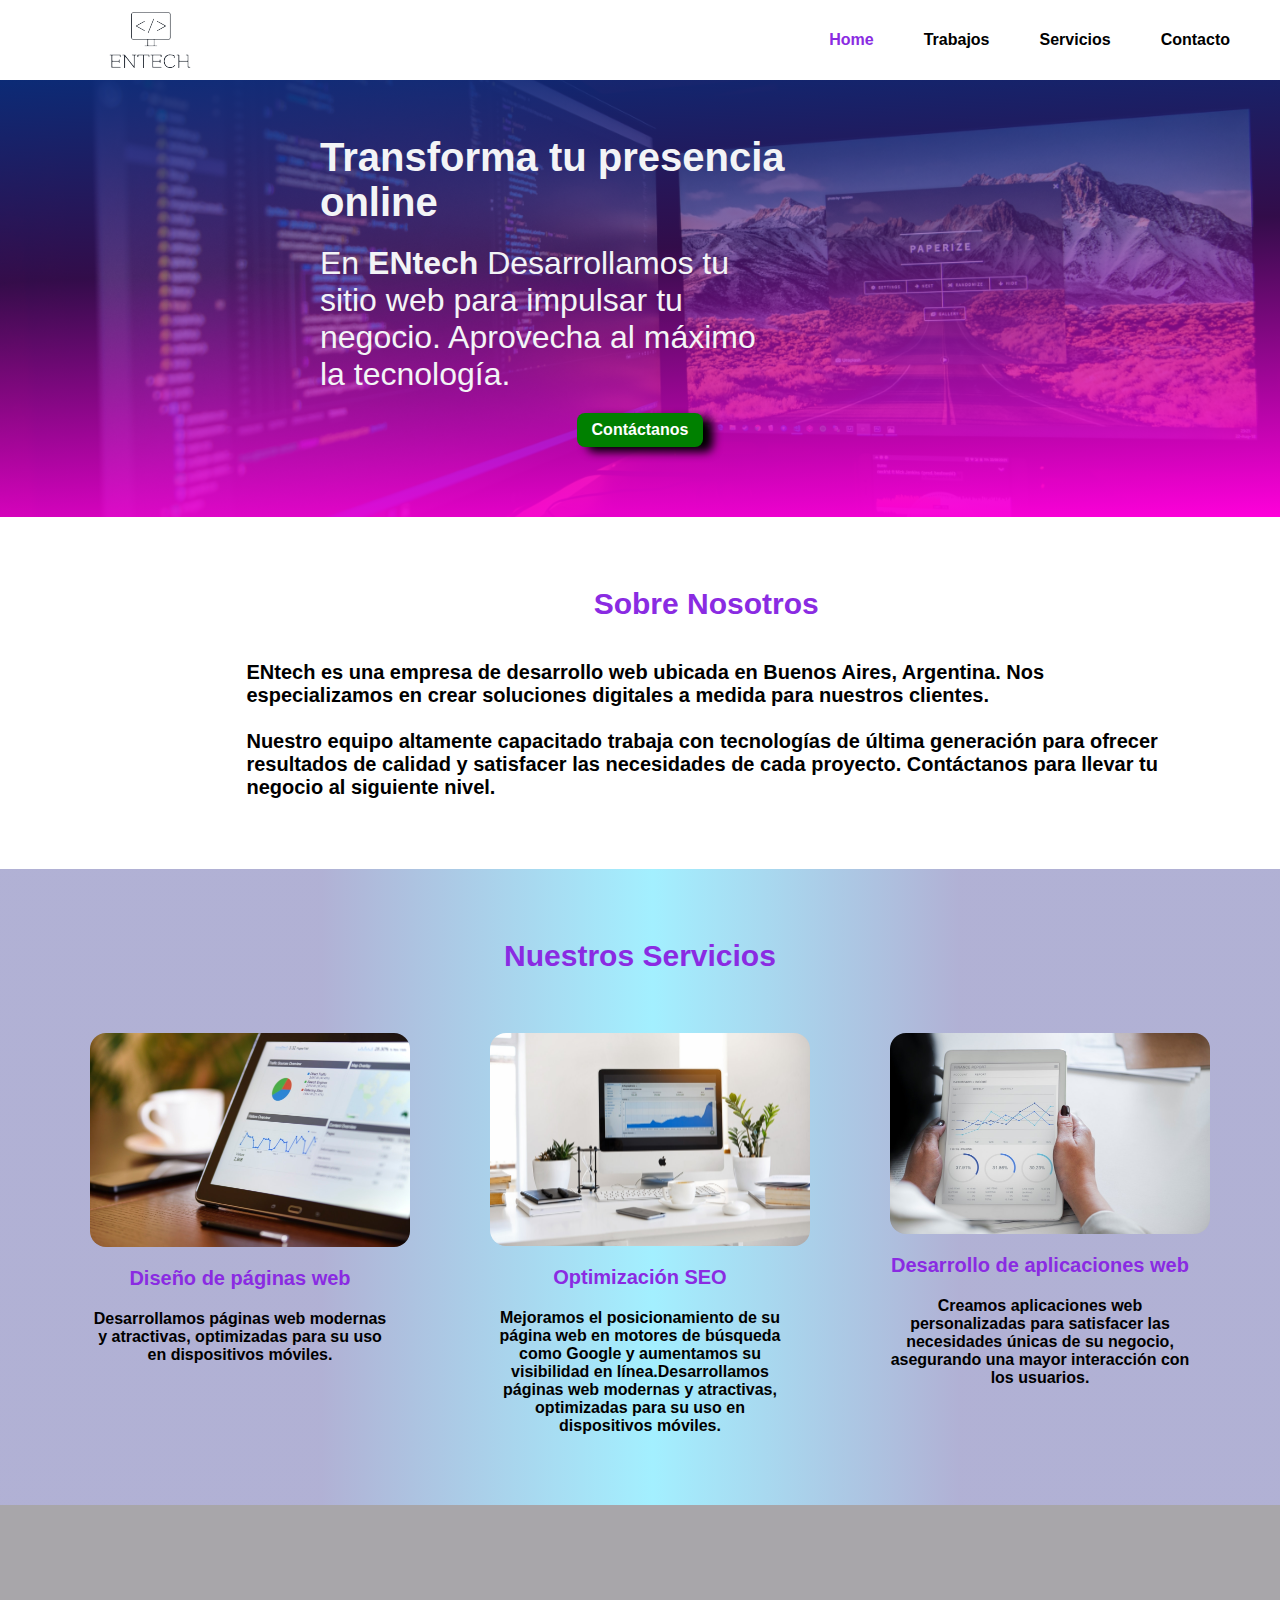
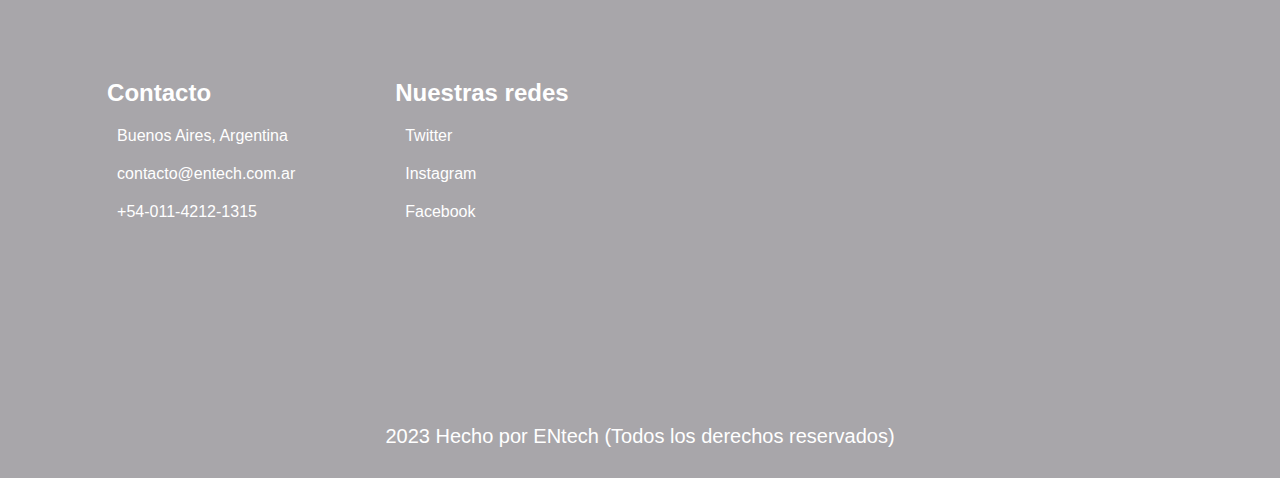
==== index.html @ 210946fd "Commit final" ====
<!DOCTYPE html>
<html lang="es">
  <head>
    <meta charset="UTF-8" />
    <meta name="viewport" content="width=device-width, initial-scale=1.0" />
    <meta http-equiv="X-UA-Compatible" content="ie=edge" />
    <title>ENtech</title>
    <link rel="stylesheet" href="css/styles.css" />
    <link rel="stylesheet" href="https://cdnjs.cloudflare.com/ajax/libs/font-awesome/6.4.0/css/all.min.css" integrity="sha512-iecdLmaskl7CVkqkXNQ/ZH/XLlvWZOJyj7Yy7tcenmpD1ypASozpmT/E0iPtmFIB46ZmdtAc9eNBvH0H/ZpiBw==" crossorigin="anonymous" referrerpolicy="no-referrer" />
    <link rel="stylesheet" href="https://cdnjs.cloudflare.com/ajax/libs/font-awesome/6.4.0/css/brands.min.css" integrity="sha512-9YHSK59/rjvhtDcY/b+4rdnl0V4LPDWdkKceBl8ZLF5TB6745ml1AfluEU6dFWqwDw9lPvnauxFgpKvJqp7jiQ==" crossorigin="anonymous" referrerpolicy="no-referrer" />
  </head>

  <body>
    <header class="header">
          <img src="assets2/logo/logo-removebg-preview.png" alt="logo entech" />
        <a href="registro.html"><i class="fas fa-user"></i></a>
      <nav class="navbar">
        <label for="toggle-menu"><i class="fas fa-bars"></i></label>
        <input type="checkbox" id="toggle-menu">
        <ul class="navbar__link">
          <li><a  href="#">Home</a></li>
          <li><a  href="#about">Trabajos</a></li>
          <li><a  href="#card-section">Servicios</a></li>
          <li><a  href="#contact">Contacto</a></li>
        </ul>
        
      </nav>
      
    </header>
    <main>
      <section id="hero">
        <div class="hero-presentation">
          <h1>Transforma tu presencia online</h1>
          <p>
            En <span>ENtech</span> Desarrollamos tu sitio web para impulsar tu negocio. Aprovecha al
            máximo la tecnología.
          </p>
        </div>
        <div class="button-container">
          <a href="#">Contáctanos</a>
        </div>
      </section>
      <section id="about">
        <img src="assets2/about-img.jpg" alt="" class="about-img">
          <div class="about-info">
          <h2>Sobre Nosotros</h2>
          <p>ENtech es una empresa de desarrollo web ubicada en Buenos Aires, Argentina. Nos especializamos en crear soluciones digitales a medida para nuestros clientes. <br></br>
          Nuestro equipo altamente capacitado trabaja con tecnologías de última generación para ofrecer resultados de calidad y satisfacer las necesidades de cada proyecto. Contáctanos para llevar tu negocio al siguiente nivel.</p>
          </div>
      </section>
      <section id="card-section">
        <div class="card-section-title">
          <h2>Nuestros Servicios</h2>
        </div>
        <div class="card-container">
        <div class="card">
          <img src="img/img7.jpg" alt="" class="card-web">
          <h3>Diseño de páginas web</h3>
          <p>Desarrollamos páginas web modernas y atractivas, optimizadas para su uso en dispositivos móviles.</p>
        </div>

        <div class="card">
          <img src="img/img5.jpg" alt="" class="card-seo">
          <h3>Optimización SEO</h3>
          <p>Mejoramos el posicionamiento de su página web en motores de búsqueda como Google y aumentamos su visibilidad en línea.Desarrollamos páginas web modernas y atractivas, optimizadas para su uso en dispositivos móviles.</p>
        </div>

        <div class="card">
          <img src="img/img3.jpg" alt="" class="card-app">
          <h3>Desarrollo de aplicaciones web</h3>
          <p>Creamos aplicaciones web personalizadas para satisfacer las necesidades únicas de su negocio, asegurando una mayor interacción con los usuarios.</p>
        </div>
        </div>
  
      </section> 

      <section id="contact" class="black-bg">
        <div class="info-container">
          
        <div class="contact-info-container">
        <div class="info-column">
          <h3>Contacto</h3>
          <p><i class="fas fa-location-dot"></i>Buenos Aires, Argentina</p>
          <p><i class="fas fa-envelope"></i>contacto@entech.com.ar</p>
          <p><i class="fas fa-phone"></i>+54-011-4212-1315</p>
        </div>
        <div class="info-column">
        <h3> Nuestras redes</h3>
        <a href="#"><i class="fa-brands fa-twitter"></i>Twitter</a>
        <a href="#"><i class="fa-brands fa-instagram"></i>Instagram</a>
        <a href="#"><i class="fa-brands fa-facebook"></i>Facebook</a>
        </div>
        </div>
        </div>
        <iframe src="https://www.google.com/maps/embed?pb=!1m18!1m12!1m3!1d3284.0168881864406!2d-58.3841453254052!3d-34.603734457497104!2m3!1f0!2f0!3f0!3m2!1i1024!2i768!4f13.1!3m3!1m2!1s0x4aa9f0a6da5edb%3A0x11bead4e234e558b!2sObelisco!5e0!3m2!1ses-419!2sar!4v1688065048172!5m2!1ses-419!2sar" style="border:0;" allowfullscreen="" loading="lazy" referrerpolicy="no-referrer-when-downgrade"></iframe>
      </section>
    </main>
    <footer class="black-bg">2023 Hecho por ENtech (Todos los derechos reservados)</footer>
  </body>
</html>
---- css/styles.css ----
/* font */

:root {
  /* bg colors */
  --background: #02050e;
  --primary: #1e50ff;
  --secondary: #272d37;
  --btn-bg: #050d26;
  --bg-azul-10: #e9eeff;
  --bg-white: #fff;
  --bg-electric: #f0fbff;
  --nav-bg: #0f1525;

  /* Text colors */
  --text-gray: #adb9c7;
  --text-white: #f3f4f6;

  /* Decoration */
  --fire: #ff6d00;
  --electric: #64d3ff;
}

* {
  margin: 0;
  padding: 0;
  box-sizing: border-box;
  font-family: "Teko", sans-serif;
  text-decoration: none;
  list-style-type: none;
}

.header {
  background: var(--bg-white);
  width: 100%;
  display: flex;
  justify-content: space-between;
  align-items: center;
  height: 80px;
  padding: 0px 50px;
  position: fixed;
  top: 0;
  z-index: 1;
  margin-bottom: 20px;
}

.logo {
  height: 40%;
}

.navbar,
.navbar__link {
  list-style: none;
  display: flex;
  align-items: center;
  justify-content: center;
  font-size: 1rem;
}

.navbar {
  gap: 100px;
}

.navbar__link {
  text-decoration: none;
  gap: 50px;
  color: #02050e;
}

.navbar__link a {
  color: black;
  font-size: 16px;
  font-weight: 600;
}

.navbar__link li:first-child > a {
  color: blueviolet;
  font-weight: 800;
}
.navbar {
  display: flex;
}
.navbar i {
  font-size: 36px;
  display: none;
}
#toggle-menu {
  display: none;
}

/* Main */

/* El main va a servir de contenedor principal de todas las secciones y además para darle un fondo a las secciones que van a estar limitadas a 1200px máximo y centrarlas en la página para resoluciones grandes */

main {
  display: flex;
  flex-direction: column;
  align-items: center;
  justify-content: center;
  width: 100%;
}

/* Hero */
#hero {
  margin-top: 80px;
  display: flex;
  justify-content: center;
  align-items: center;
  width: 100%;
  flex-direction: column;

  background-image: linear-gradient(
      177deg,
      rgba(9, 45, 121, 1) 0%,
      rgba(110, 27, 161, 0.45702030812324934) 42%,
      rgba(255, 0, 219, 1) 100%
    ),
    url("../assets2/hero2.jpg");
  background-position: center center;
  background-size: cover;
  margin-top: 65px;
  padding: 70px 0;
}

.hero-presentation {
  display: flex;
  flex-direction: column;
  gap: 20px;
  width: 50%;
  padding-bottom: 20px;
}

.hero-presentation h1 {
  font-size: 40px;
  width: 80%;
  max-width: 500px;
  font-weight: 800px;
  color: var(--text-white);
}

.hero-presentation p {
  font-size: 32px;
  width: 70%;
  color: var(--text-white);
  gap: 20px;
}

.hero-presentation p > span {
  font-weight: 800;
}

.button-container {
  display: flex;
  gap: 15px;
}
.button-container a {
  text-decoration: none;
  border-radius: 8px;
  padding: 8px 15px;
  font-size: 16px;
  font-weight: 600;
  background: green;
  color: white;
  box-shadow: 10px 5px 10px black;
}

/*About*/
#about {
  display: flex;
  padding: 70px 0;
  width: 90%;
  justify-content: space-around;
  /*max-width: 1200px;*/
}

.about-info {
  display: flex;
  flex-direction: column;
  justify-content: center;
  gap: 40px;
  padding: 0 50px;
}

.about-info h2 {
  font-weight: 600;
  font-size: 30px;
  display: flex;
  flex-direction: column;
  align-items: center;
  color: blueviolet;
}
.about-info p {
  font-weight: 600;
  font-size: 20px;
  max-width: 350 px;
  color: black;
  align-items: center;
}

.about-img {
  width: 300px;
  border-radius: 1rem;
}
/*nuestros servcios*/

#card-section {
  background: rgb(9, 9, 121);
  background: linear-gradient(
    90deg,
    rgba(9, 9, 121, 0.3169642857142857) 25%,
    rgba(0, 212, 255, 0.3617822128851541) 51%,
    rgba(9, 9, 121, 0.3169642857142857) 75%
  );
  display: flex;
  flex-direction: column;
  text-align: center;
  gap: 30px;
  padding: 70px 0;
  width: 100%;
}

.card-section-title {
  font-size: 20px;
  font-weight: 800;
  color: blueviolet;
}
.card-container {
  display: flex;
  justify-content: center;
  gap: 100px;
  margin-top: 30px;
  flex-wrap: wrap;
}
.card {
  display: flex;
  flex-direction: column;
  gap: 20px;
  max-width: 300px;
}
.card img {
  width: 320px;
  border-radius: 1rem;
}

.card h3 {
  font-size: 20px;
  font-weight: 800;
  color: blueviolet;
}
.card p {
  font-size: 16px;
  font-weight: 600;
  gap: 20px;
}
/*contacto*/

#contact {
  display: flex;
  padding: 70px 30px;
  width: 100%;
  justify-content: space-around;
  color: white;
  flex-wrap: wrap;
  gap: 50px;
}

.black-bg {
  background-color: rgb(168, 166, 170);
}

.info-container {
  display: flex;
  flex-direction: column;
  justify-content: center;
  gap: 30px;
}
.contact-info-container {
  display: flex;
  gap: 100px;
  flex-wrap: wrap;
}

.info-column {
  display: flex;
  flex-direction: column;
  gap: 20px;
}

.info-column h3 {
  font-size: 24px;
}

.info-column p,
.info-column a {
  display: flex;
  align-items: center;
  gap: 10px;
}

.info-column a {
  text-decoration: none;
  color: white;
}
.info-column i {
  text-decoration: none;
  color: white;
}

iframe {
  height: 350px;
  width: 400px;
}
footer {
  color: white;
  width: 100%;
  text-align: center;
  padding: 30px 0;
  font-size: 20px;
}

/*responsive*/

@media (max-width: 992px) {
  .hero-presentation {
    text-align: center;
    width: 90%;
    align-items: center;
  }

  .hero-presentation h1 {
    display: block;
    width: 100%;
  }

  .hero-presentation p {
    max-width: 80%;
    font-size: 16px;
  }

  .button-container {
    justify-content: center;
  }

  #about {
    font-size: 16px;
    font-size: 100;
  }

  #contact {
    flex-direction: column;
    align-items: center;
  }

  .info-container {
    gap: 50px;
  }

  .info-container h2 {
    text-align: center;
  }

  .about-img {
    display: none;
  }

  #card-section {
    flex-direction: column;
    align-items: center;
  }
}

@media (max-width: 576px) {
  .navbar ul {
    background-color: white;
    width: 100%;
    height: calc(100vh - 80px);
    flex-direction: column;
    justify-content: center;
    align-items: center;
    position: absolute;
    top: 80px;
    left: 0;
    transform: translateX(200%);
    transition: all 0.4s ease-out;
  }

  .navbar i {
    display: block;
  }

  #toggle-menu:checked ~ .navbar__link {
    transform: translateX(0%);
    transition: all 0.4s ease-in;
  }

  .hero-presentation p {
    max-width: 100%;
  }

  .contact-info-container {
    flex-direction: column;
    text-align: center;
    gap: 50px;
  }

  .info-column {
    align-items: center;
  }

  iframe {
    height: 300px;
    width: 100%;
  }
}
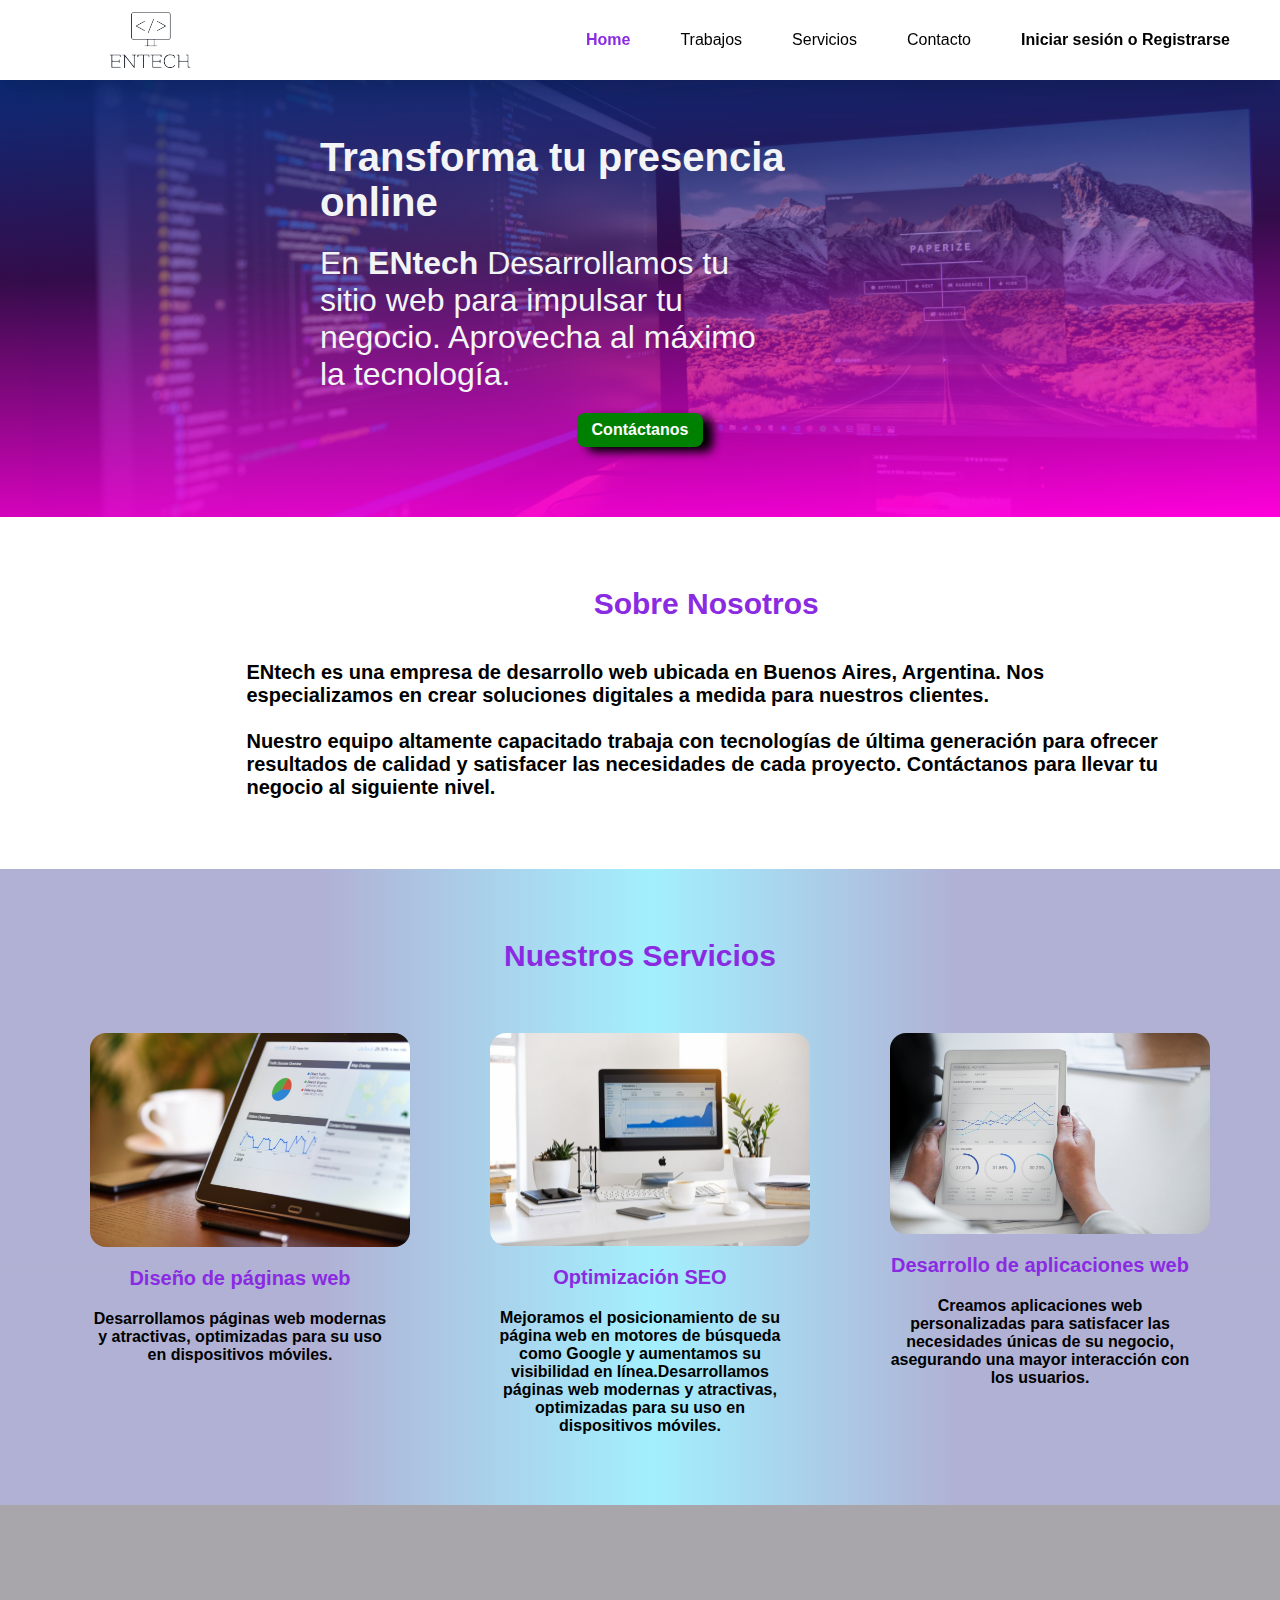
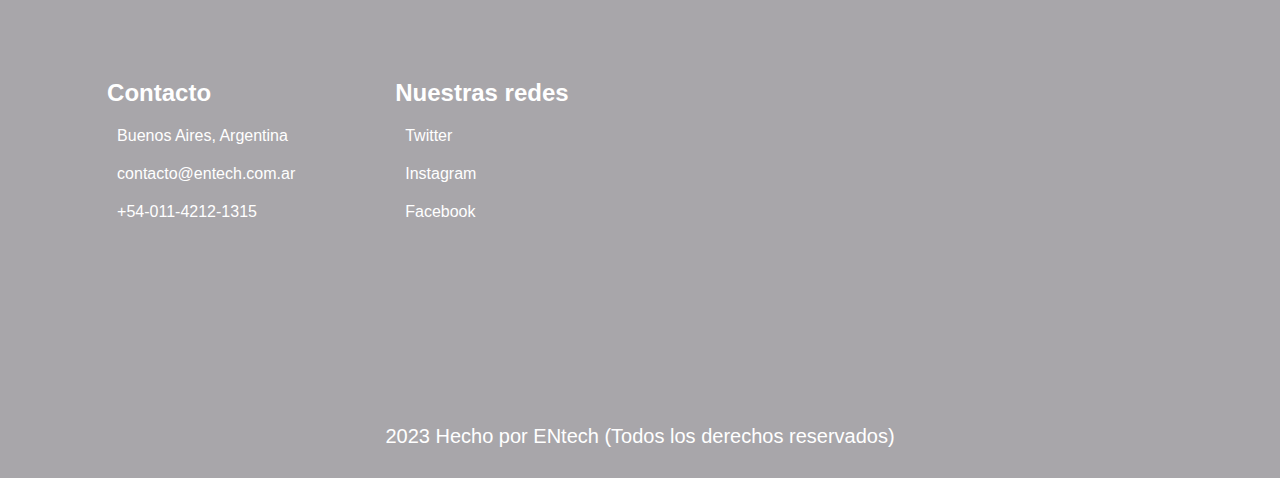
==== commit e66a7577: "changes" ====
--- a/index.html
+++ b/index.html
@@ -13,7 +13,6 @@
   <body>
     <header class="header">
           <img src="assets2/logo/logo-removebg-preview.png" alt="logo entech" />
-        <a href="registro.html"><i class="fas fa-user"></i></a>
       <nav class="navbar">
         <label for="toggle-menu"><i class="fas fa-bars"></i></label>
         <input type="checkbox" id="toggle-menu">
@@ -22,6 +21,7 @@
           <li><a  href="#about">Trabajos</a></li>
           <li><a  href="#card-section">Servicios</a></li>
           <li><a  href="#contact">Contacto</a></li>
+          <li><a href="register.html">Iniciar sesión o Registrarse</a></li>
         </ul>
         
       </nav>
--- a/css/styles.css
+++ b/css/styles.css
@@ -38,6 +38,7 @@
   height: 80px;
   padding: 0px 50px;
   position: fixed;
+  box-shadow: 0 8px 24px rgba(0, 0, 0, 0.2);
   top: 0;
   z-index: 1;
   margin-bottom: 20px;
@@ -69,13 +70,19 @@
 .navbar__link a {
   color: black;
   font-size: 16px;
-  font-weight: 600;
+  font-weight: 400;
 }
 
 .navbar__link li:first-child > a {
   color: blueviolet;
   font-weight: 800;
 }
+
+.navbar__link li:last-child > a {
+  color: black;
+  font-weight: 800;
+}
+
 .navbar {
   display: flex;
 }
@@ -87,9 +94,17 @@
   display: none;
 }
 
-/* Main */
-
-/* El main va a servir de contenedor principal de todas las secciones y además para darle un fondo a las secciones que van a estar limitadas a 1200px máximo y centrarlas en la página para resoluciones grandes */
+.bars-menu {
+  display: flex;
+  flex-direction: column;
+  gap: 5px;
+}
+
+.bars-menu span {
+  height: 1.5px;
+  width: 30px;
+  background: black;
+}
 
 main {
   display: flex;
@@ -99,7 +114,6 @@
   width: 100%;
 }
 
-/* Hero */
 #hero {
   margin-top: 80px;
   display: flex;
